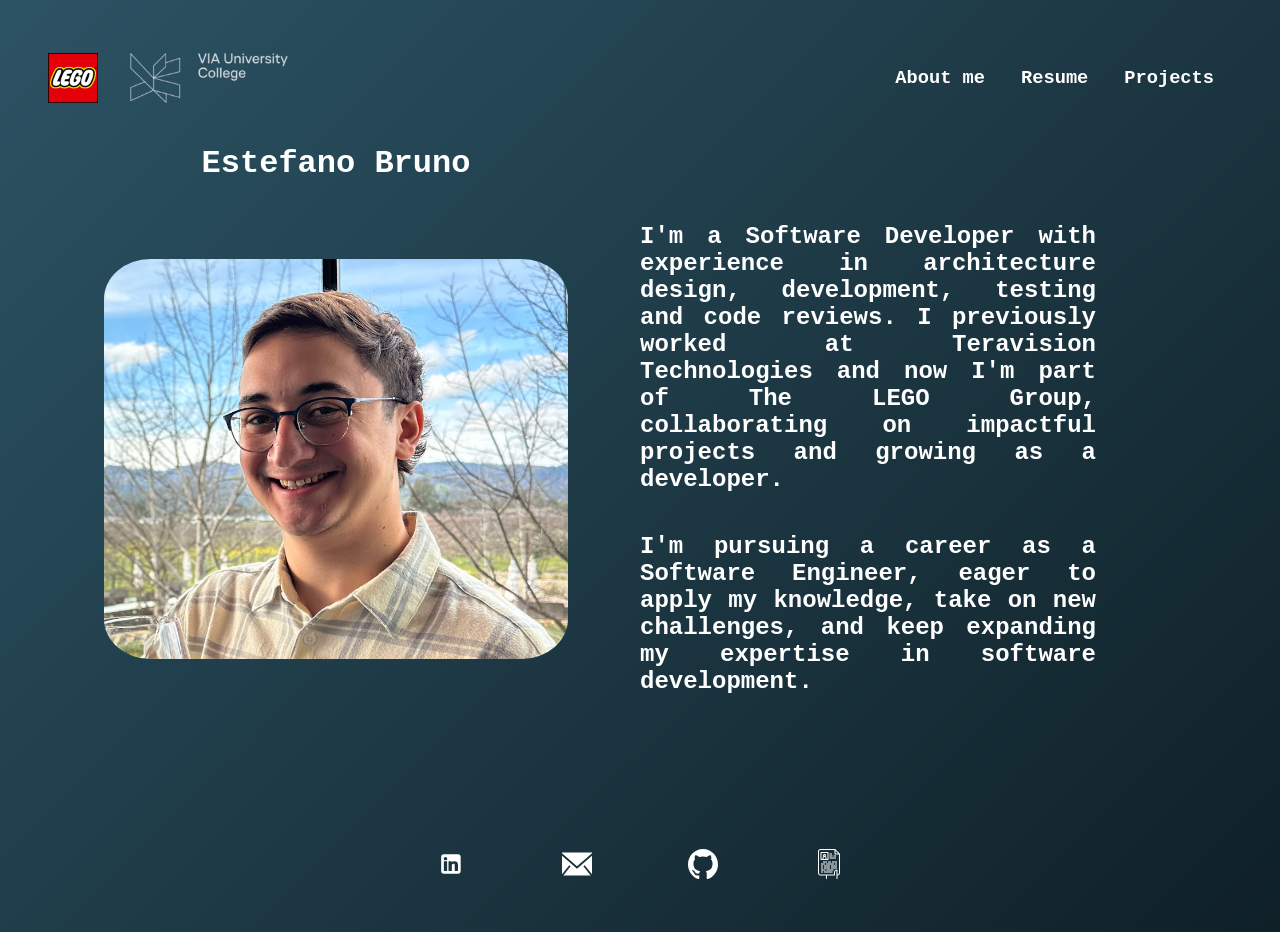
==== src/index.html @ dfafe26a "feat: changes for deploy" ====
<!DOCTYPE html>
<html lang="en">
  <head>
    <meta charset="UTF-8" />
    <meta name="viewport" content="width=device-width, initial-scale=1.0" />
    <title>About me</title>
    <link rel="stylesheet" href="./css/gradient.css" />
    <link rel="stylesheet" href="./pages/about-me/about-me.css" />
  </head>
  <body>
    <header>
      <div>
        <img
          src="./assets/images/logo-lego.webp"
          alt="lego logo"
          class="logo-lego"
        />
        <img
          src="./assets/images/logo-via.png"
          alt="via logo"
          class="logo-via icon-white"
        />
      </div>
      <nav>
        <ol>
          <a href="./index.html"><h3>About me</h3></a>
          <a href="./pages/resume/index.html"><h3>Resume</h3></a>
          <a href="./pages/projects/projects.css"><h3>Projects</h3></a>
        </ol>
      </nav>
    </header>
    <main>
      <div class="name">
        <h1>Estefano Bruno</h1>
      </div>
      <div class="container">
        <div class="profile-picture">
          <img
            src="./assets/images/profile-picture.jpg"
            alt="profile img"
          />
        </div>
        <div class="profile-description">
          <h2>
            I'm a Software Developer with experience in architecture design,
            development, testing and code reviews. I previously worked at
            Teravision Technologies and now I'm part of The LEGO Group,
            collaborating on impactful projects and growing as a developer.
          </h2>
          <h2>
            I'm pursuing a career as a Software Engineer, eager to apply my
            knowledge, take on new challenges, and keep expanding my expertise
            in software development.
          </h2>
        </div>
      </div>
    </main>
    <footer>
      <a href="https://www.linkedin.com/in/estefano-bruno/" target="_blank"
        ><img
          src="./assets/svg/linkedin.svg"
          alt="linkedin"
          class="icon-white"
      /></a>
      <a href="mailto:fanobruno@gmail.com"
        ><img src="./assets/svg/email.svg" alt="email" class="icon-white"
      /></a>
      <a href="https://github.com/FanoBrunoB" target="_blank"
        ><img src="./assets/svg/github.svg" alt="github" class="icon-white"
      /></a>
      <a
        href="./assets/docs/Estefano Bruno - English.pdf"
        download="Estefano_Bruno_Resume.pdf"
        aria-label="Download resume (PDF)"
        title="Download resume (PDF)"
        ><img src="./assets/svg/resume.svg" alt="resume" class="icon-white"
      /></a>
    </footer>
  </body>
</html>
---- src/css/gradient.css ----
/* Background aninmation styles */
body {
  background: linear-gradient(
    -45deg,
    #000428,
    #004e92,
    #000000,
    #0f2027,
    #2c5364
  );
  background-size: 400% 400%;
  animation: gradient 25s ease infinite;
}

@keyframes gradient {
  0% {
    background-position: 0% 50%;
  }
  50% {
    background-position: 100% 50%;
  }
  100% {
    background-position: 0% 50%;
  }
}

/* Navigation styles */

header {
  display: grid;
  grid-template-columns: 1fr 1fr 1fr;
  height: min-content;
  align-items: center;
  padding: 1rem;
}

header > div {
  display: flex;
  gap: 2rem;
}

header > nav {
  grid-column: 3;
}

header > nav > ol {
  display: flex;
  flex-direction: row;
  justify-content: space-around;
  align-items: center;
  margin: 0;
}

header > nav > ol > a {
  color: white;
  text-decoration: none;
}

header > nav > ol > a:hover {
  transform: scale(1.1);
}

@media screen and (max-width: 768px) {
  header {
    grid-template-columns: 1fr;
  }

  header > nav {
    grid-column: 1;
  }

  header > nav > ol {
    padding: 0;
  }
}

/* Footer styles */

footer {
  position: fixed;
  bottom: 0;
  left: 0;
  width: 100%;
  display: flex;
  justify-content: center;
  padding: 1rem 0;
}

footer > a > img {
  height: 30px;
  width: 30px;
  padding-top: 3rem;
  padding-left: 3rem;
  padding-right: 3rem;
}

footer > a > img:hover {
  transform: scale(1.1);
}

.icon-white {
  filter: brightness(0) invert(1) !important;
}
---- src/pages/about-me/about-me.css ----
html,
body {
  height: 100%;
  margin: 0;
  padding: 1rem;
  font-family: "Cutive Mono", monospace;
  color: white;
  display: grid;
  overflow: hidden;
  grid-template-rows: auto 1fr auto;
}

.logo-lego,
.logo-via {
  height: 50px;
}

.logo-lego {
  width: 50px;
}

.name {
  display: grid;
  grid-template-columns: 1fr 1fr;
  justify-items: center;
}

.container {
  display: grid;
  grid-template-columns: 1fr 1fr;
}

.profile-picture {
  display: flex;
  align-items: center;
  justify-content: center;
}

.profile-picture > img {
  border-radius: 10%;
  width: 464px;
  height: 400px;
}

.profile-description {
  display: flex;
  flex-direction: column;
  width: 75%;
}

.profile-description h2 {
  text-align: justify;
}

@media screen and (max-width: 768px) {
  .logo-lego,
  .logo-via {
    display: none;
  }

  .name {
    grid-template-columns: 1fr;
  }

  .container {
    grid-template-columns: 1fr;
    grid-template-rows: auto 1fr;
    max-height: 480px;
    overflow: scroll;
  }

  .profile-picture {
    margin-bottom: 10px;
  }

  .profile-picture > img {
    width: 232px;
    height: 200px;
  }

  .profile-description {
    width: 100%;
  }

  .profile-description h2 {
    text-align: start;
  }
}
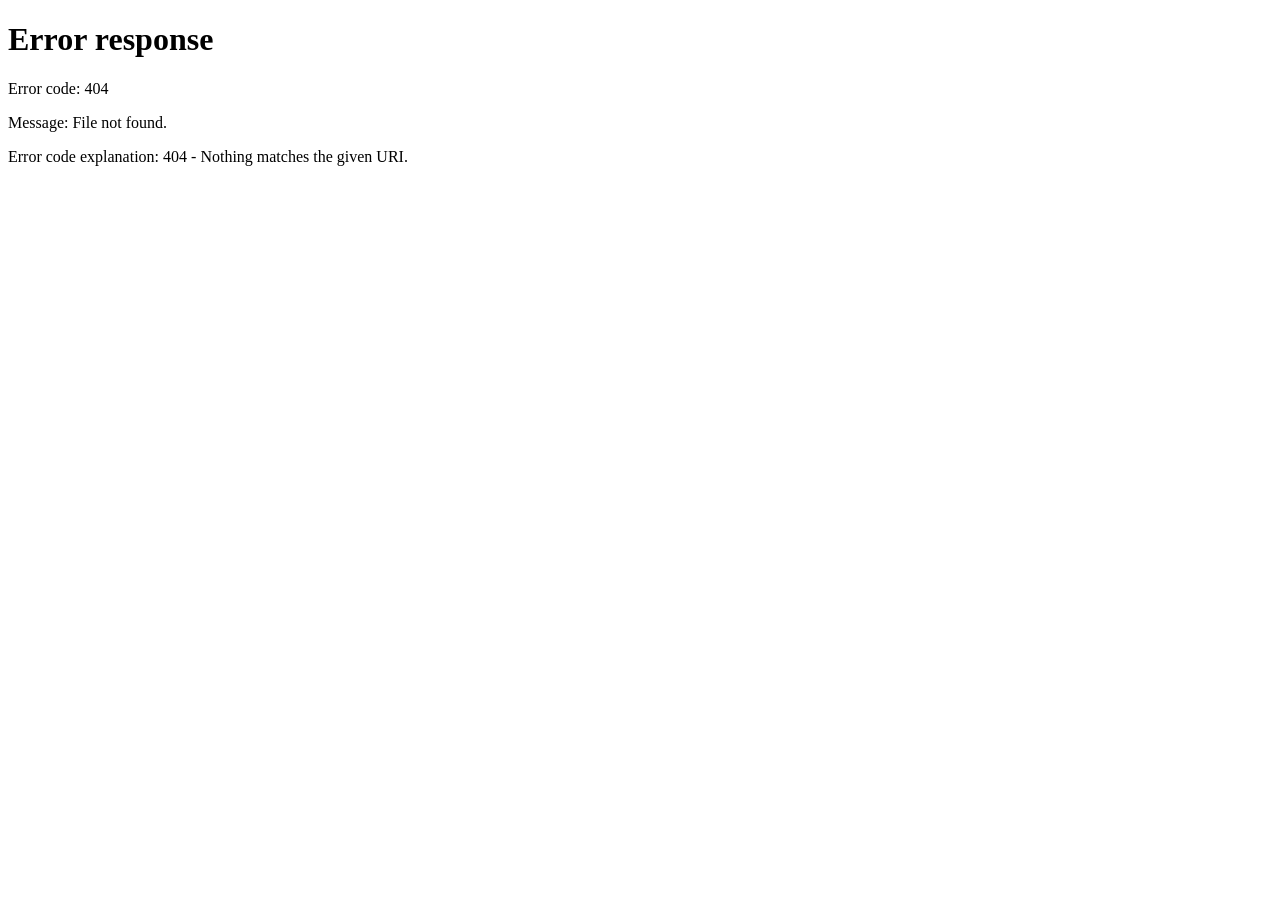
==== commit e3eadec8: "feat: new try on hosting" ====
--- a/src/index.html
+++ b/src/index.html
@@ -1,80 +1,12 @@
 <!DOCTYPE html>
 <html lang="en">
   <head>
-    <meta charset="UTF-8" />
-    <meta name="viewport" content="width=device-width, initial-scale=1.0" />
-    <title>About me</title>
-    <link rel="stylesheet" href="./css/gradient.css" />
-    <link rel="stylesheet" href="./pages/about-me/about-me.css" />
+    <meta charset="utf-8" />
+    <title>Redirecting…</title>
+    <meta http-equiv="refresh" content="0; url=./src/index.html" />
+    <link rel="canonical" href="./src/index.html" />
+    <script>location.replace('./src/index.html');</script>
+    <noscript><a href="./src/pages/about-me/index">Go to site</a></noscript>
   </head>
-  <body>
-    <header>
-      <div>
-        <img
-          src="./assets/images/logo-lego.webp"
-          alt="lego logo"
-          class="logo-lego"
-        />
-        <img
-          src="./assets/images/logo-via.png"
-          alt="via logo"
-          class="logo-via icon-white"
-        />
-      </div>
-      <nav>
-        <ol>
-          <a href="./index.html"><h3>About me</h3></a>
-          <a href="./pages/resume/index.html"><h3>Resume</h3></a>
-          <a href="./pages/projects/projects.css"><h3>Projects</h3></a>
-        </ol>
-      </nav>
-    </header>
-    <main>
-      <div class="name">
-        <h1>Estefano Bruno</h1>
-      </div>
-      <div class="container">
-        <div class="profile-picture">
-          <img
-            src="./assets/images/profile-picture.jpg"
-            alt="profile img"
-          />
-        </div>
-        <div class="profile-description">
-          <h2>
-            I'm a Software Developer with experience in architecture design,
-            development, testing and code reviews. I previously worked at
-            Teravision Technologies and now I'm part of The LEGO Group,
-            collaborating on impactful projects and growing as a developer.
-          </h2>
-          <h2>
-            I'm pursuing a career as a Software Engineer, eager to apply my
-            knowledge, take on new challenges, and keep expanding my expertise
-            in software development.
-          </h2>
-        </div>
-      </div>
-    </main>
-    <footer>
-      <a href="https://www.linkedin.com/in/estefano-bruno/" target="_blank"
-        ><img
-          src="./assets/svg/linkedin.svg"
-          alt="linkedin"
-          class="icon-white"
-      /></a>
-      <a href="mailto:fanobruno@gmail.com"
-        ><img src="./assets/svg/email.svg" alt="email" class="icon-white"
-      /></a>
-      <a href="https://github.com/FanoBrunoB" target="_blank"
-        ><img src="./assets/svg/github.svg" alt="github" class="icon-white"
-      /></a>
-      <a
-        href="./assets/docs/Estefano Bruno - English.pdf"
-        download="Estefano_Bruno_Resume.pdf"
-        aria-label="Download resume (PDF)"
-        title="Download resume (PDF)"
-        ><img src="./assets/svg/resume.svg" alt="resume" class="icon-white"
-      /></a>
-    </footer>
-  </body>
-</html>
+  <body></body>
+</html>
